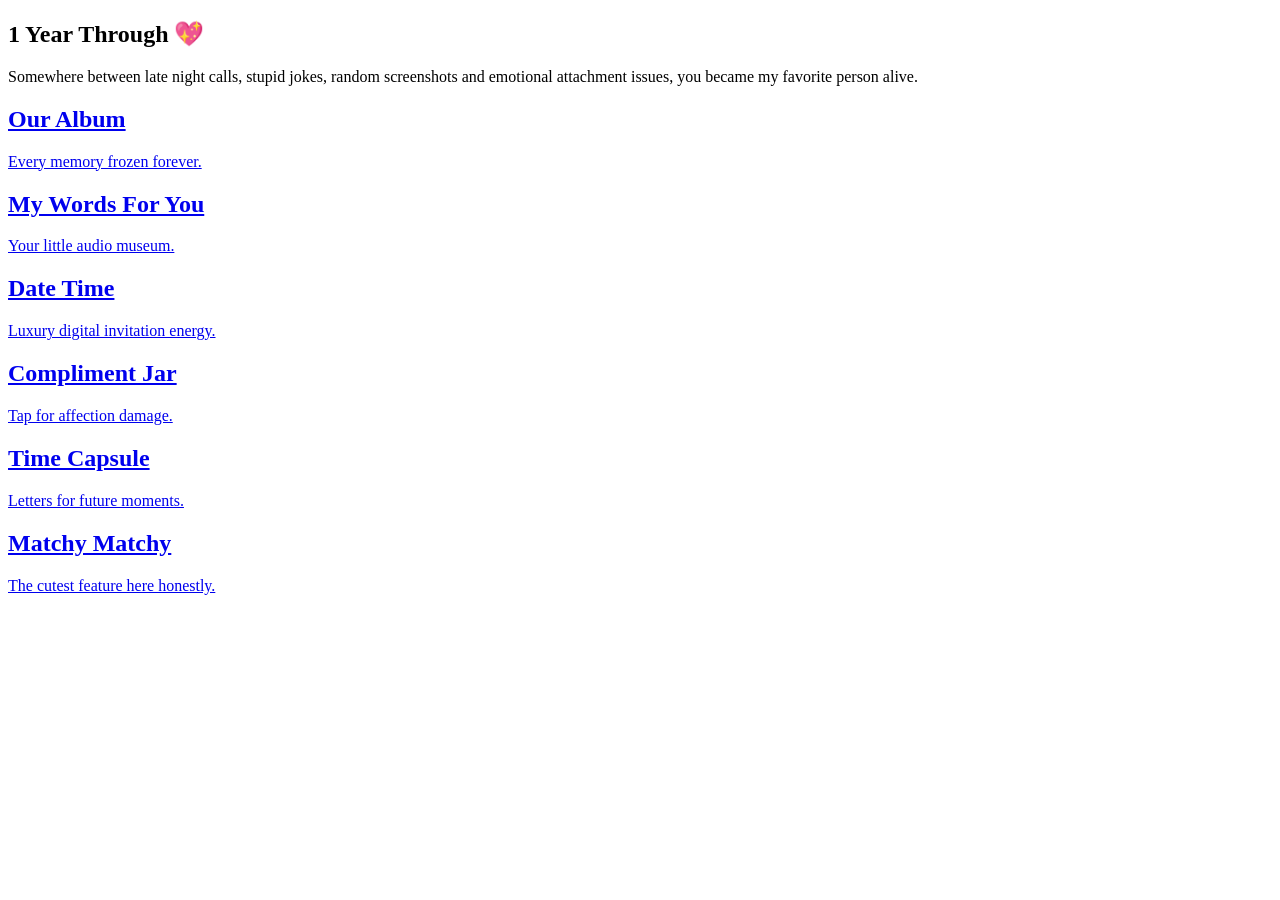
==== index.html @ 49abfc03 "Create index.html" ====
<!DOCTYPE html>
<section class="hero">
  <h1>1 Year Through 💖</h1>

  <p>
    Somewhere between late night calls, stupid jokes,
    random screenshots and emotional attachment issues,
    you became my favorite person alive.
  </p>
</section>

<section class="dashboard-grid">

  <a href="album.html" class="card">
    <div>
      <h2>Our Album</h2>
      <p>Every memory frozen forever.</p>
    </div>
  </a>

  <a href="words.html" class="card">
    <div>
      <h2>My Words For You</h2>
      <p>Your little audio museum.</p>
    </div>
  </a>

  <a href="datetime.html" class="card">
    <div>
      <h2>Date Time</h2>
      <p>Luxury digital invitation energy.</p>
    </div>
  </a>

  <a href="compliments.html" class="card">
    <div>
      <h2>Compliment Jar</h2>
      <p>Tap for affection damage.</p>
    </div>
  </a>

  <a href="letters.html" class="card">
    <div>
      <h2>Time Capsule</h2>
      <p>Letters for future moments.</p>
    </div>
  </a>

  <a href="photobooth.html" class="card">
    <div>
      <h2>Matchy Matchy</h2>
      <p>The cutest feature here honestly.</p>
    </div>
  </a>

</section>

<script src="assets/js/main.js"></script>
</body>
</html>
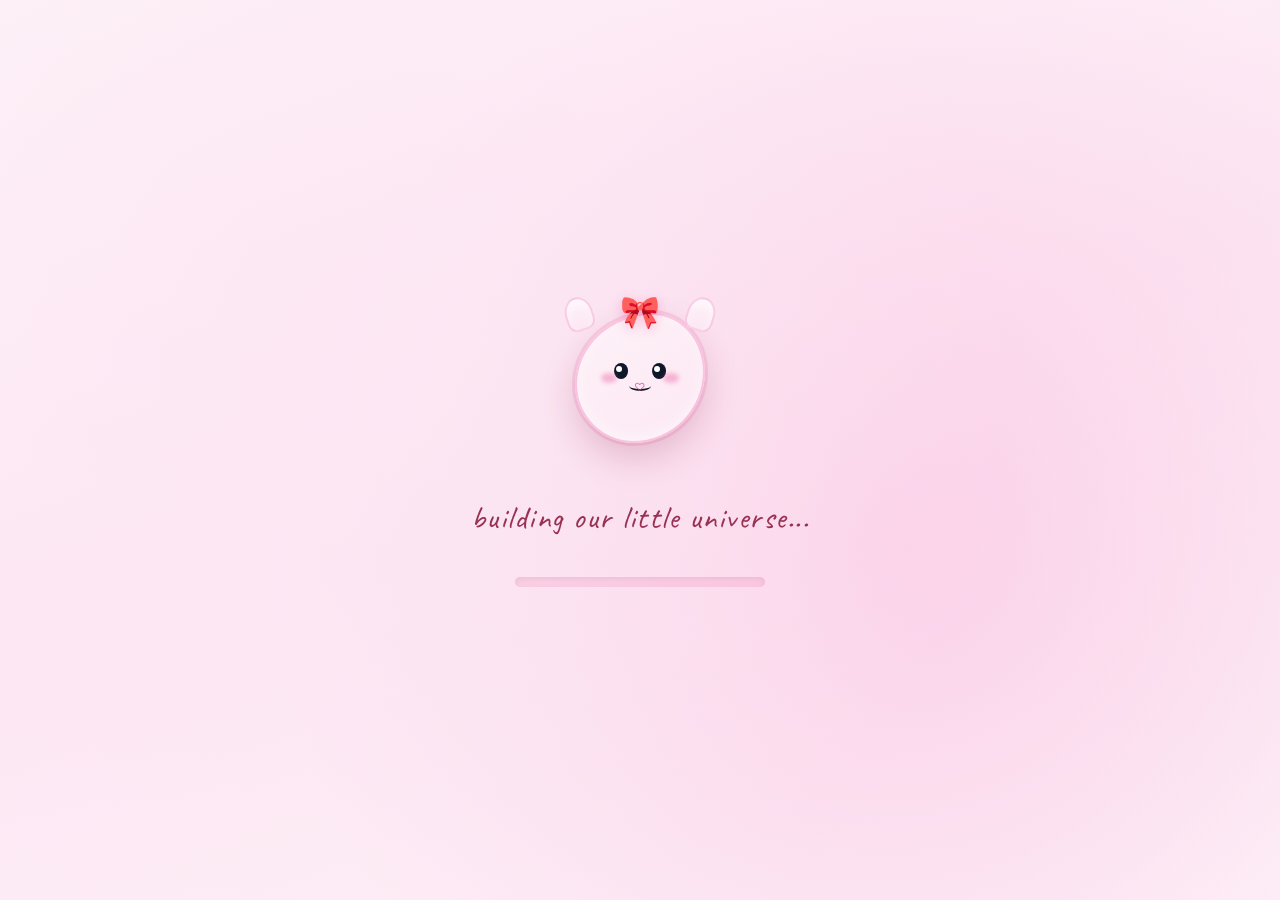
==== commit a90cd614: "Update index.html" ====
--- a/index.html
+++ b/index.html
@@ -1,60 +1,79 @@
 <!DOCTYPE html>
-<section class="hero">
-  <h1>1 Year Through 💖</h1>
+<html lang="en">
+<head>
+  <meta charset="UTF-8" />
+  <meta name="viewport" content="width=device-width, initial-scale=1.0" />
+  <title>Our Universe</title>
 
-  <p>
-    Somewhere between late night calls, stupid jokes,
-    random screenshots and emotional attachment issues,
-    you became my favorite person alive.
-  </p>
-</section>
+  <link rel="stylesheet" href="assets/css/style.css" />
+</head>
+<body>
 
-<section class="dashboard-grid">
+  <!-- Ambient Background -->
+  <div class="blur-orb orb-1"></div>
+  <div class="blur-orb orb-2"></div>
+  <div class="blur-orb orb-3"></div>
 
-  <a href="album.html" class="card">
-    <div>
-      <h2>Our Album</h2>
-      <p>Every memory frozen forever.</p>
+  <div class="bg-doodles">
+    <span class="doodle" style="top:10%;left:8%;">♡</span>
+    <span class="doodle" style="top:20%;right:12%;">✦</span>
+    <span class="doodle" style="bottom:15%;left:10%;">☁</span>
+    <span class="doodle" style="bottom:10%;right:15%;">☆</span>
+  </div>
+
+  <!-- Loading Screen -->
+  <div class="loading-screen" id="loadingScreen">
+    <div class="loading-content">
+      <div class="loading-mascot">
+        <div class="mascot-body">
+          <div class="mascot-ear left"></div>
+          <div class="mascot-ear right"></div>
+
+          <div class="mascot-face">
+            <div class="mascot-eye left"></div>
+            <div class="mascot-eye right"></div>
+            <div class="mascot-mouth"></div>
+            <div class="mascot-blush left"></div>
+            <div class="mascot-blush right"></div>
+          </div>
+        </div>
+
+        <div class="mascot-bow">🎀</div>
+      </div>
+
+      <p class="loading-text">building our little universe...</p>
+
+      <div class="loading-bar-container">
+        <div class="loading-bar-track">
+          <div class="loading-bar-fill" id="loadingFill"></div>
+        </div>
+      </div>
     </div>
-  </a>
+  </div>
 
-  <a href="words.html" class="card">
-    <div>
-      <h2>My Words For You</h2>
-      <p>Your little audio museum.</p>
-    </div>
-  </a>
+  <!-- Main Dashboard -->
+  <main class="dashboard-main">
 
-  <a href="datetime.html" class="card">
-    <div>
-      <h2>Date Time</h2>
-      <p>Luxury digital invitation energy.</p>
-    </div>
-  </a>
+    <section class="hero-section">
+      <div class="hero-badge">
+        <span class="badge-star">✦</span>
+        1 YEAR THROUGH
+        <span class="badge-star">✦</span>
+      </div>
 
-  <a href="compliments.html" class="card">
-    <div>
-      <h2>Compliment Jar</h2>
-      <p>Tap for affection damage.</p>
-    </div>
-  </a>
+      <h1 class="hero-title">
+        <span class="title-line line-1">our little</span>
+        <span class="title-line line-2">love diary</span>
+        <span class="title-doodle">♡</span>
+      </h1>
 
-  <a href="letters.html" class="card">
-    <div>
-      <h2>Time Capsule</h2>
-      <p>Letters for future moments.</p>
-    </div>
-  </a>
+      <p class="hero-subtitle">
+        somewhere between late night calls and stupid jokes,
+        you became my favorite person alive.
+      </p>
 
-  <a href="photobooth.html" class="card">
-    <div>
-      <h2>Matchy Matchy</h2>
-      <p>The cutest feature here honestly.</p>
-    </div>
-  </a>
-
-</section>
-
-<script src="assets/js/main.js"></script>
-</body>
+      <div class="hero-ribbon">
+        made with too much love
+      </div>
+    </section>
 </html>
--- a/assets/css/style.css
+++ b/assets/css/style.css
@@ -0,0 +1,1499 @@
+/* ============================================
+   ♡ STYLE.CSS — dreamy japanese doodle aesthetic
+   soft anime scrapbook · late-night discord energy
+   handcrafted masterpiece for one special person ♡
+   ============================================ */
+
+/* ---------- FONTS ---------- */
+@import url('https://fonts.googleapis.com/css2?family=Caveat:wght@400;500;600;700&family=Inter:wght@300;400;500;600;700&family=Playfair+Display:ital,wght@0,400;0,500;0,600;0,700;0,800;1,400;1,500;1,600&display=swap');
+
+/* ---------- CSS VARIABLES ---------- */
+:root {
+  --rose: #881337;
+  --rose-light: #a8455a;
+  --blush: #fce7f3;
+  --blush-deep: #fbcfe8;
+  --hotpink: #ec4899;
+  --hotpink-glow: #f472b6;
+  --midnight: #0f172a;
+  --midnight-soft: #1e293b;
+  --softwhite: #fff5f9;
+  --cream: #fef9f4;
+  
+  --glass-bg: rgba(255, 245, 250, 0.3);
+  --glass-bg-strong: rgba(255, 240, 245, 0.5);
+  --glass-border: rgba(255, 220, 235, 0.6);
+  --glass-border-strong: rgba(236, 72, 153, 0.3);
+  
+  --shadow-soft: 0 8px 32px rgba(136, 19, 55, 0.08);
+  --shadow-medium: 0 12px 40px rgba(136, 19, 55, 0.12);
+  --shadow-lift: 0 20px 50px rgba(136, 19, 55, 0.18);
+  --glow-pink: 0 0 30px rgba(236, 72, 153, 0.25);
+  --glow-pink-strong: 0 0 50px rgba(236, 72, 153, 0.4);
+  --glow-rose: 0 0 35px rgba(136, 19, 55, 0.2);
+  --glow-white: 0 0 40px rgba(255, 245, 250, 0.6);
+  
+  --radius-sm: 1rem;
+  --radius-md: 1.8rem;
+  --radius-lg: 2.5rem;
+  --radius-xl: 3.5rem;
+  --radius-squish: 3rem 1.8rem 3rem 1.8rem;
+  --radius-bubble: 60% 40% 55% 45% / 55% 45% 55% 45%;
+  
+  --ease-dreamy: cubic-bezier(0.22, 1, 0.36, 1);
+  --ease-bounce: cubic-bezier(0.34, 1.56, 0.64, 1);
+  --ease-float: cubic-bezier(0.45, 0, 0.55, 1);
+  
+  --font-heading: 'Playfair Display', Georgia, serif;
+  --font-body: 'Inter', -apple-system, sans-serif;
+  --font-hand: 'Caveat', 'Comic Sans MS', cursive;
+}
+
+/* ---------- GLOBAL RESET & BASE ---------- */
+*, *::before, *::after {
+  margin: 0;
+  padding: 0;
+  box-sizing: border-box;
+}
+
+html {
+  scroll-behavior: smooth;
+  font-size: 16px;
+}
+
+body {
+  font-family: var(--font-body);
+  background: 
+    radial-gradient(ellipse at 20% 20%, rgba(252, 231, 243, 0.8) 0%, transparent 50%),
+    radial-gradient(ellipse at 80% 80%, rgba(251, 207, 232, 0.6) 0%, transparent 50%),
+    radial-gradient(ellipse at 50% 50%, rgba(255, 245, 250, 0.9) 0%, transparent 70%),
+    linear-gradient(165deg, #fef2f8 0%, #fce7f3 25%, #fdf2f8 50%, #fef9f4 75%, #fce7f3 100%);
+  background-attachment: fixed;
+  color: var(--midnight);
+  min-height: 100vh;
+  position: relative;
+  overflow-x: hidden;
+  line-height: 1.7;
+  -webkit-font-smoothing: antialiased;
+  -moz-osx-font-smoothing: grayscale;
+}
+
+/* Subtle dot grid overlay */
+body::before {
+  content: '';
+  position: fixed;
+  inset: 0;
+  background-image: 
+    radial-gradient(circle, rgba(236, 72, 153, 0.06) 1px, transparent 1px);
+  background-size: 32px 32px;
+  pointer-events: none;
+  z-index: 0;
+  animation: gridShift 20s linear infinite;
+}
+
+@keyframes gridShift {
+  0%, 100% { opacity: 0.7; }
+  50% { opacity: 0.4; }
+}
+
+/* ---------- SCROLLBAR STYLING ---------- */
+::-webkit-scrollbar {
+  width: 8px;
+}
+
+::-webkit-scrollbar-track {
+  background: var(--blush);
+  border-radius: 10px;
+}
+
+::-webkit-scrollbar-thumb {
+  background: linear-gradient(180deg, var(--hotpink), var(--rose));
+  border-radius: 10px;
+}
+
+::-webkit-scrollbar-thumb:hover {
+  background: linear-gradient(180deg, var(--hotpink-glow), var(--rose-light));
+}
+
+/* ---------- BLUR ORBS (dreamy ambient lighting) ---------- */
+.blur-orb {
+  position: fixed;
+  border-radius: 50%;
+  filter: blur(90px);
+  pointer-events: none;
+  z-index: 0;
+  animation-timing-function: var(--ease-float);
+  animation-iteration-count: infinite;
+}
+
+.orb-1 {
+  width: 45vmax;
+  height: 45vmax;
+  background: radial-gradient(circle, rgba(252, 231, 243, 0.5) 0%, transparent 70%);
+  top: -15%;
+  left: -10%;
+  animation: orbFloat1 18s ease-in-out infinite alternate;
+}
+
+.orb-2 {
+  width: 40vmax;
+  height: 40vmax;
+  background: radial-gradient(circle, rgba(251, 207, 232, 0.4) 0%, transparent 70%);
+  bottom: -12%;
+  right: -8%;
+  animation: orbFloat2 22s ease-in-out infinite alternate;
+}
+
+.orb-3 {
+  width: 35vmax;
+  height: 35vmax;
+  background: radial-gradient(circle, rgba(255, 200, 220, 0.35) 0%, transparent 70%);
+  top: 45%;
+  left: 55%;
+  transform: translate(-50%, -50%);
+  animation: orbPulse 10s ease-in-out infinite;
+}
+
+@keyframes orbFloat1 {
+  0% { transform: translate(0, 0) scale(1); }
+  100% { transform: translate(60px, 80px) scale(1.08); }
+}
+
+@keyframes orbFloat2 {
+  0% { transform: translate(0, 0) scale(1); }
+  100% { transform: translate(-50px, -60px) scale(1.1); }
+}
+
+@keyframes orbPulse {
+  0%, 100% { transform: translate(-50%, -50%) scale(1); opacity: 0.5; }
+  50% { transform: translate(-50%, -50%) scale(1.15); opacity: 0.7; }
+}
+
+/* ---------- FLOATING BACKGROUND DOODLES ---------- */
+.bg-doodles {
+  position: fixed;
+  inset: 0;
+  pointer-events: none;
+  z-index: 1;
+}
+
+.doodle {
+  position: absolute;
+  font-size: 2.2rem;
+  opacity: 0.3;
+  color: var(--rose);
+  animation: floatDoodle var(--duration, 14s) var(--ease-float) infinite;
+  animation-delay: var(--delay, 0s);
+  user-select: none;
+  filter: blur(0.5px);
+  transition: opacity 0.8s;
+}
+
+.doodle:nth-child(odd) { color: var(--hotpink); }
+.doodle:nth-child(3n) { font-size: 1.8rem; opacity: 0.25; }
+.doodle:nth-child(5n+1) { color: var(--rose-light); font-size: 2.5rem; }
+.doodle:nth-child(7n+2) { opacity: 0.35; animation-duration: 18s; }
+
+@keyframes floatDoodle {
+  0% {
+    transform: translateY(0px) translateX(0px) rotate(0deg) scale(1);
+  }
+  25% {
+    transform: translateY(-20px) translateX(8px) rotate(3deg) scale(1.05);
+  }
+  50% {
+    transform: translateY(-5px) translateX(-5px) rotate(-2deg) scale(0.95);
+  }
+  75% {
+    transform: translateY(-25px) translateX(12px) rotate(5deg) scale(1.03);
+  }
+  100% {
+    transform: translateY(0px) translateX(0px) rotate(0deg) scale(1);
+  }
+}
+
+/* ---------- LOADING SCREEN ---------- */
+.loading-screen {
+  position: fixed;
+  inset: 0;
+  background: 
+    radial-gradient(circle at 30% 40%, rgba(252, 231, 243, 0.95) 0%, transparent 60%),
+    radial-gradient(circle at 70% 60%, rgba(251, 207, 232, 0.9) 0%, transparent 60%),
+    linear-gradient(160deg, #fef2f8, #fce7f3, #fdf2f8);
+  z-index: 99999;
+  display: flex;
+  align-items: center;
+  justify-content: center;
+  transition: opacity 0.8s var(--ease-dreamy), visibility 0.8s;
+  backdrop-filter: blur(20px);
+}
+
+.loading-screen.hidden {
+  opacity: 0;
+  visibility: hidden;
+  pointer-events: none;
+}
+
+.loading-content {
+  text-align: center;
+  position: relative;
+  z-index: 2;
+}
+
+/* Mascot character */
+.loading-mascot {
+  position: relative;
+  margin-bottom: 2.5rem;
+  display: inline-block;
+  animation: mascotFloat 3s var(--ease-float) infinite;
+}
+
+.mascot-body {
+  width: 130px;
+  height: 130px;
+  background: linear-gradient(145deg, #fef2f8, #fce7f3);
+  border-radius: var(--radius-bubble);
+  position: relative;
+  box-shadow: 
+    0 15px 35px rgba(136, 19, 55, 0.2),
+    inset 0 -5px 15px rgba(255, 255, 255, 0.5),
+    0 0 0 3px rgba(236, 72, 153, 0.15);
+  border: 2.5px solid rgba(236, 72, 153, 0.25);
+}
+
+.mascot-face {
+  position: absolute;
+  top: 38%;
+  left: 50%;
+  transform: translateX(-50%);
+  width: 65%;
+}
+
+.mascot-eye {
+  width: 14px;
+  height: 16px;
+  background: var(--midnight);
+  border-radius: 50%;
+  position: absolute;
+  top: 0;
+  animation: mascotBlink 3.5s ease-in-out infinite;
+}
+
+.mascot-eye::after {
+  content: '';
+  position: absolute;
+  width: 6px;
+  height: 6px;
+  background: white;
+  border-radius: 50%;
+  top: 3px;
+  left: 2px;
+}
+
+.mascot-eye.left { left: 18%; }
+.mascot-eye.right { right: 18%; }
+
+.mascot-mouth {
+  width: 22px;
+  height: 10px;
+  border-bottom: 2.5px solid var(--midnight);
+  border-radius: 0 0 50% 50%;
+  margin: 18px auto 0;
+  position: relative;
+}
+
+.mascot-mouth::after {
+  content: '♡';
+  position: absolute;
+  font-size: 0.7rem;
+  color: var(--hotpink);
+  bottom: -8px;
+  left: 50%;
+  transform: translateX(-50%);
+  opacity: 0.8;
+}
+
+.mascot-blush {
+  width: 16px;
+  height: 10px;
+  background: rgba(236, 72, 153, 0.35);
+  border-radius: 50%;
+  position: absolute;
+  top: 10px;
+  filter: blur(2px);
+}
+
+.mascot-blush.left { left: 2%; }
+.mascot-blush.right { right: 2%; }
+
+.mascot-ear {
+  width: 28px;
+  height: 34px;
+  background: linear-gradient(180deg, #fef2f8, #fce7f3);
+  border-radius: 50% 50% 30% 30%;
+  position: absolute;
+  top: -18px;
+  border: 2.5px solid rgba(236, 72, 153, 0.2);
+  box-shadow: inset 0 5px 10px rgba(255, 255, 255, 0.5);
+}
+
+.mascot-ear.left { left: -12px; transform: rotate(-18deg); }
+.mascot-ear.right { right: -12px; transform: rotate(18deg); }
+
+.mascot-bow {
+  position: absolute;
+  top: -28px;
+  left: 50%;
+  transform: translateX(-50%);
+  font-size: 2rem;
+  filter: drop-shadow(0 3px 6px rgba(236, 72, 153, 0.3));
+  animation: bowBounce 2s ease-in-out infinite;
+}
+
+.mascot-sparkle {
+  position: absolute;
+  font-size: 1.6rem;
+  color: var(--hotpink);
+  opacity: 0;
+  animation: sparklePop 2.8s ease-in-out infinite;
+  filter: drop-shadow(0 0 4px rgba(236, 72, 153, 0.5));
+}
+
+.mascot-sparkle.s1 { top: -35px; left: -25px; animation-delay: 0s; }
+.mascot-sparkle.s2 { top: -22px; right: -28px; animation-delay: 0.6s; }
+.mascot-sparkle.s3 { bottom: -18px; left: -18px; animation-delay: 1.2s; }
+.mascot-sparkle.s4 { bottom: -12px; right: -22px; animation-delay: 1.8s; }
+
+.loading-text {
+  font-family: var(--font-hand);
+  font-size: 2rem;
+  color: var(--rose);
+  margin-bottom: 2rem;
+  opacity: 0.85;
+  letter-spacing: 1.5px;
+  animation: textShimmer 3s ease-in-out infinite;
+}
+
+.loading-bar-container {
+  width: 250px;
+  margin: 0 auto;
+  position: relative;
+}
+
+.loading-bar-track {
+  height: 10px;
+  background: rgba(236, 72, 153, 0.12);
+  border-radius: 20px;
+  overflow: hidden;
+  box-shadow: inset 0 2px 6px rgba(136, 19, 55, 0.1);
+  position: relative;
+}
+
+.loading-bar-fill {
+  height: 100%;
+  width: 0%;
+  background: linear-gradient(90deg, #f9a8d4, #ec4899, #db2777, #be185d);
+  background-size: 200% 100%;
+  border-radius: 20px;
+  transition: width 0.25s ease-out;
+  box-shadow: var(--glow-pink-strong);
+  animation: barShine 2s linear infinite;
+}
+
+.loading-bar-doodles {
+  display: flex;
+  justify-content: space-between;
+  margin-top: 8px;
+  padding: 0 10px;
+  font-size: 1rem;
+  color: var(--hotpink);
+  opacity: 0.7;
+  animation: doodleHop 1.5s ease-in-out infinite;
+}
+
+.bar-doodle:nth-child(2) { animation-delay: 0.2s; }
+.bar-doodle:nth-child(3) { animation-delay: 0.4s; }
+.bar-doodle:nth-child(4) { animation-delay: 0.6s; }
+.bar-doodle:nth-child(5) { animation-delay: 0.8s; }
+
+.loading-floating-hearts {
+  position: absolute;
+  inset: 0;
+  pointer-events: none;
+}
+
+.float-heart {
+  position: absolute;
+  font-size: 1.5rem;
+  opacity: 0;
+  animation: loadingHeartRise 4.5s ease-in infinite;
+}
+
+.float-heart.h1 { bottom: -30px; left: 8%; animation-delay: 0s; color: var(--rose); }
+.float-heart.h2 { bottom: -40px; left: 25%; animation-delay: 0.7s; font-size: 1.2rem; }
+.float-heart.h3 { bottom: -25px; right: 12%; animation-delay: 1.4s; color: var(--hotpink); }
+.float-heart.h4 { top: -50px; right: 18%; animation-delay: 2.1s; font-size: 1.1rem; }
+.float-heart.h5 { top: -35px; left: 20%; animation-delay: 2.8s; color: var(--rose-light); }
+.float-heart.h6 { bottom: -20px; left: 48%; animation-delay: 3.5s; font-size: 1.3rem; }
+
+@keyframes mascotFloat {
+  0%, 100% { transform: translateY(0); }
+  50% { transform: translateY(-12px); }
+}
+
+@keyframes mascotBlink {
+  0%, 92%, 100% { transform: scaleY(1); }
+  96% { transform: scaleY(0.08); }
+}
+
+@keyframes bowBounce {
+  0%, 100% { transform: translateX(-50%) rotate(0deg); }
+  50% { transform: translateX(-50%) rotate(8deg); }
+}
+
+@keyframes sparklePop {
+  0%, 100% { opacity: 0; transform: translateY(0) scale(0.4); }
+  40% { opacity: 0.9; transform: translateY(-14px) scale(1.1); }
+  70% { opacity: 0.3; transform: translateY(-20px) scale(0.8); }
+}
+
+@keyframes textShimmer {
+  0%, 100% { opacity: 0.85; }
+  50% { opacity: 0.6; }
+}
+
+@keyframes barShine {
+  0% { background-position: 0% 50%; }
+  100% { background-position: 200% 50%; }
+}
+
+@keyframes doodleHop {
+  0%, 100% { transform: translateY(0); }
+  50% { transform: translateY(-4px); }
+}
+
+@keyframes loadingHeartRise {
+  0% {
+    opacity: 0;
+    transform: translateY(0) scale(0.4) rotate(0deg);
+  }
+  15% {
+    opacity: 0.8;
+  }
+  100% {
+    opacity: 0;
+    transform: translateY(-120px) scale(1.3) rotate(25deg);
+  }
+}
+
+/* ==========================================
+   MAIN DASHBOARD LAYOUT
+   ========================================== */
+.dashboard-main {
+  position: relative;
+  z-index: 2;
+  padding: 2rem;
+  max-width: 1300px;
+  margin: 0 auto;
+  animation: fadeSlideUp 0.9s var(--ease-dreamy);
+}
+
+@keyframes fadeSlideUp {
+  from {
+    opacity: 0;
+    transform: translateY(30px);
+  }
+  to {
+    opacity: 1;
+    transform: translateY(0);
+  }
+}
+
+/* Hero Section */
+.hero-section {
+  text-align: center;
+  padding: 4rem 1.5rem 3rem;
+  position: relative;
+}
+
+.hero-badge {
+  display: inline-flex;
+  align-items: center;
+  gap: 0.5rem;
+  background: var(--glass-bg-strong);
+  backdrop-filter: blur(20px);
+  border-radius: 50px;
+  padding: 0.6rem 2rem;
+  font-size: 0.95rem;
+  font-weight: 500;
+  color: var(--rose);
+  margin-bottom: 2rem;
+  border: 1.5px solid var(--glass-border-strong);
+  box-shadow: var(--shadow-soft), var(--glow-pink);
+  letter-spacing: 0.5px;
+  animation: badgeFloat 4s var(--ease-float) infinite;
+}
+
+.badge-star {
+  color: var(--hotpink);
+  animation: starTwinkle 2s ease-in-out infinite;
+}
+
+.hero-title {
+  font-family: var(--font-heading);
+  font-size: clamp(3rem, 8vw, 5.5rem);
+  font-weight: 600;
+  color: var(--midnight);
+  line-height: 1.15;
+  margin-bottom: 1rem;
+  position: relative;
+}
+
+.title-line {
+  display: block;
+}
+
+.title-line.line-1 {
+  font-weight: 500;
+  letter-spacing: -0.5px;
+}
+
+.title-line.line-2 {
+  font-style: italic;
+  color: var(--rose);
+  font-weight: 600;
+  background: linear-gradient(135deg, var(--rose), var(--hotpink));
+  -webkit-background-clip: text;
+  -webkit-text-fill-color: transparent;
+  background-clip: text;
+}
+
+.title-doodle {
+  display: inline-block;
+  font-size: 3rem;
+  color: var(--hotpink);
+  animation: titleHeart 2.5s var(--ease-float) infinite;
+  margin-left: 0.5rem;
+  filter: drop-shadow(0 0 10px rgba(236, 72, 153, 0.4));
+}
+
+.hero-subtitle {
+  font-family: var(--font-hand);
+  font-size: 1.9rem;
+  color: var(--rose);
+  opacity: 0.8;
+  margin-bottom: 2rem;
+  letter-spacing: 0.5px;
+}
+
+.hero-ribbon {
+  display: inline-flex;
+  align-items: center;
+  gap: 0.8rem;
+  background: rgba(255, 245, 250, 0.5);
+  backdrop-filter: blur(12px);
+  padding: 0.5rem 2.2rem;
+  border-radius: 40px;
+  font-size: 0.95rem;
+  font-weight: 500;
+  letter-spacing: 1.5px;
+  color: var(--rose);
+  border: 1.5px dashed var(--hotpink);
+  box-shadow: var(--shadow-soft);
+}
+
+@keyframes badgeFloat {
+  0%, 100% { transform: translateY(0); }
+  50% { transform: translateY(-6px); }
+}
+
+@keyframes starTwinkle {
+  0%, 100% { opacity: 1; transform: scale(1); }
+  50% { opacity: 0.5; transform: scale(1.3); }
+}
+
+@keyframes titleHeart {
+  0%, 100% { transform: scale(1) rotate(0deg); }
+  30% { transform: scale(1.2) rotate(5deg); }
+  60% { transform: scale(0.95) rotate(-3deg); }
+}
+
+/* Dashboard Cards Grid */
+.dashboard-grid {
+  display: grid;
+  grid-template-columns: repeat(auto-fit, minmax(280px, 1fr));
+  gap: 2.2rem;
+  padding: 2rem 0 4rem;
+}
+
+.dash-card {
+  position: relative;
+  border-radius: var(--radius-squish);
+  background: var(--glass-bg);
+  backdrop-filter: blur(20px);
+  -webkit-backdrop-filter: blur(20px);
+  border: 1.5px solid var(--glass-border);
+  box-shadow: var(--shadow-soft);
+  transition: all 0.5s var(--ease-dreamy);
+  display: block;
+  overflow: hidden;
+  cursor: pointer;
+  text-decoration: none;
+  color: inherit;
+}
+
+.dash-card::before {
+  content: '';
+  position: absolute;
+  inset: -2px;
+  border-radius: inherit;
+  background: linear-gradient(135deg, rgba(236,72,153,0.2), transparent 40%, transparent 60%, rgba(236,72,153,0.15));
+  z-index: -1;
+  opacity: 0;
+  transition: opacity 0.5s var(--ease-dreamy);
+}
+
+.dash-card:hover {
+  transform: translateY(-10px) rotate(0.8deg);
+  box-shadow: var(--shadow-lift), var(--glow-pink);
+  border-color: var(--glass-border-strong);
+}
+
+.dash-card:hover::before {
+  opacity: 1;
+}
+
+.dash-card:active {
+  transform: translateY(-4px) rotate(0.3deg);
+}
+
+.card-inner {
+  padding: 2.5rem 2rem;
+  text-align: center;
+  position: relative;
+  z-index: 2;
+}
+
+.card-icon-wrap {
+  position: relative;
+  display: inline-block;
+  margin-bottom: 1.5rem;
+}
+
+.card-icon {
+  font-size: 3.5rem;
+  filter: drop-shadow(0 8px 15px rgba(236, 72, 153, 0.25));
+  transition: transform 0.5s var(--ease-bounce);
+}
+
+.dash-card:hover .card-icon {
+  transform: scale(1.15) rotate(-5deg);
+}
+
+.card-icon-glow {
+  position: absolute;
+  inset: -15px;
+  background: radial-gradient(circle, rgba(236, 72, 153, 0.25) 0%, transparent 70%);
+  border-radius: 50%;
+  z-index: -1;
+  animation: orbPulse 3.5s ease-in-out infinite;
+}
+
+.card-title {
+  font-family: var(--font-heading);
+  font-weight: 600;
+  font-size: 1.7rem;
+  color: var(--midnight);
+  margin-bottom: 0.5rem;
+  letter-spacing: -0.3px;
+}
+
+.card-desc {
+  font-family: var(--font-hand);
+  font-size: 1.4rem;
+  color: var(--rose);
+  opacity: 0.8;
+  line-height: 1.3;
+}
+
+.card-sticker {
+  position: absolute;
+  font-size: 1.8rem;
+  color: var(--hotpink);
+  opacity: 0.65;
+  animation: stickerFloat 5s var(--ease-float) infinite;
+  filter: drop-shadow(0 2px 4px rgba(236, 72, 153, 0.3));
+  transition: opacity 0.4s;
+}
+
+.dash-card:hover .card-sticker {
+  opacity: 0.9;
+}
+
+.card-sticker.sticker-1 { top: 15px; left: 18px; animation-delay: 0s; }
+.card-sticker.sticker-2 { bottom: 15px; right: 18px; animation-delay: 2s; font-size: 1.5rem; }
+
+.card-tape {
+  position: absolute;
+  top: -12px;
+  left: 50%;
+  width: 60px;
+  height: 22px;
+  background: rgba(255, 240, 245, 0.75);
+  backdrop-filter: blur(5px);
+  border-radius: 3px;
+  box-shadow: 0 2px 6px rgba(0, 0, 0, 0.05);
+  z-index: 3;
+}
+
+.card-tape {
+  transform: translateX(-50%) rotate(-3deg);
+}
+
+.card-tape.tape-2 {
+  transform: translateX(-50%) rotate(4deg);
+  width: 50px;
+}
+
+.card-tape.tape-3 {
+  transform: translateX(-50%) rotate(-5deg);
+  width: 65px;
+}
+
+.card-shine {
+  position: absolute;
+  top: -50%;
+  left: -50%;
+  width: 200%;
+  height: 200%;
+  background: radial-gradient(circle at 30% 30%, rgba(255, 255, 255, 0.5) 0%, transparent 50%);
+  opacity: 0;
+  transition: opacity 0.6s;
+  pointer-events: none;
+  z-index: 1;
+}
+
+.dash-card:hover .card-shine {
+  opacity: 0.6;
+}
+
+@keyframes stickerFloat {
+  0%, 100% { transform: translateY(0) rotate(0deg); }
+  30% { transform: translateY(-8px) rotate(4deg); }
+  60% { transform: translateY(-3px) rotate(-2deg); }
+}
+
+/* ==========================================
+   ALBUM PAGE - SCRAPBOOK GALLERY
+   ========================================== */
+.album-gallery {
+  display: grid;
+  grid-template-columns: repeat(auto-fill, minmax(220px, 1fr));
+  gap: 2rem;
+  padding: 2.5rem;
+  position: relative;
+  z-index: 2;
+}
+
+.photo-item {
+  position: relative;
+  border-radius: var(--radius-md);
+  overflow: visible;
+  background: #fffefc;
+  box-shadow: 
+    0 12px 30px rgba(136, 19, 55, 0.1),
+    0 2px 6px rgba(0, 0, 0, 0.05);
+  transition: all 0.5s var(--ease-dreamy);
+  border: 2px solid #fbe4ed;
+  padding: 12px 12px 50px 12px;
+}
+
+.photo-item::after {
+  content: '';
+  position: absolute;
+  bottom: 15px;
+  left: 50%;
+  transform: translateX(-50%) rotate(1deg);
+  width: 70%;
+  height: 8px;
+  background: rgba(136, 19, 55, 0.06);
+  border-radius: 50%;
+  filter: blur(6px);
+  transition: all 0.5s var(--ease-dreamy);
+}
+
+.photo-item:hover {
+  transform: translateY(-8px) rotate(1.5deg) scale(1.03);
+  box-shadow: 
+    0 25px 50px rgba(136, 19, 55, 0.18),
+    0 5px 15px rgba(0, 0, 0, 0.08);
+  border-color: #f9c5d9;
+}
+
+.photo-item:hover::after {
+  transform: translateX(-50%) rotate(-1deg);
+  width: 80%;
+  opacity: 0.7;
+}
+
+.photo-img {
+  width: 100%;
+  display: block;
+  aspect-ratio: 4/5;
+  object-fit: cover;
+  border-radius: 0.8rem;
+  transition: transform 0.5s var(--ease-dreamy);
+}
+
+.photo-item:hover .photo-img {
+  transform: scale(1.02);
+}
+
+.photo-tape {
+  position: absolute;
+  top: -14px;
+  left: 50%;
+  transform: translateX(-50%) rotate(-3deg);
+  width: 70px;
+  height: 24px;
+  background: rgba(255, 245, 250, 0.8);
+  backdrop-filter: blur(4px);
+  border-radius: 3px;
+  z-index: 5;
+  box-shadow: 0 3px 8px rgba(0, 0, 0, 0.06);
+}
+
+.photo-caption {
+  font-family: var(--font-hand);
+  font-size: 1.5rem;
+  text-align: center;
+  padding: 0.8rem 0.3rem 0;
+  color: var(--rose);
+  background: transparent;
+  position: absolute;
+  bottom: 8px;
+  left: 0;
+  right: 0;
+}
+
+/* ==========================================
+   WORDS PAGE - AUDIO PLAYER
+   ========================================== */
+.words-player {
+  max-width: 550px;
+  margin: 3rem auto;
+  background: var(--glass-bg-strong);
+  backdrop-filter: blur(25px);
+  -webkit-backdrop-filter: blur(25px);
+  border-radius: var(--radius-xl);
+  padding: 3rem 2.5rem;
+  text-align: center;
+  border: 1.5px solid var(--glass-border);
+  box-shadow: var(--shadow-medium), var(--glow-pink);
+  position: relative;
+  z-index: 2;
+  overflow: hidden;
+}
+
+.words-player::before {
+  content: '';
+  position: absolute;
+  inset: 0;
+  background: radial-gradient(ellipse at top, rgba(255,240,245,0.5) 0%, transparent 60%);
+  pointer-events: none;
+}
+
+.waveform-visual {
+  display: flex;
+  align-items: flex-end;
+  justify-content: center;
+  gap: 6px;
+  height: 80px;
+  margin: 2rem 0;
+}
+
+.wave-bar {
+  width: 7px;
+  background: linear-gradient(180deg, var(--hotpink), var(--rose));
+  border-radius: 10px;
+  opacity: 0.75;
+  animation: waveVisual 1s var(--ease-float) infinite alternate;
+  box-shadow: 0 0 8px rgba(236, 72, 153, 0.3);
+}
+
+.wave-bar:nth-child(1) { height: 50%; animation-delay: 0s; }
+.wave-bar:nth-child(2) { height: 75%; animation-delay: 0.12s; }
+.wave-bar:nth-child(3) { height: 45%; animation-delay: 0.24s; }
+.wave-bar:nth-child(4) { height: 90%; animation-delay: 0.36s; }
+.wave-bar:nth-child(5) { height: 55%; animation-delay: 0.48s; }
+.wave-bar:nth-child(6) { height: 70%; animation-delay: 0.6s; }
+.wave-bar:nth-child(7) { height: 40%; animation-delay: 0.72s; }
+
+@keyframes waveVisual {
+  0% { height: 25%; }
+  100% { height: 85%; }
+}
+
+.vinyl-disc {
+  width: 140px;
+  height: 140px;
+  background: radial-gradient(circle at center, #2d1b2e 0%, #1a1020 30%, #0f172a 70%, #1e1025 100%);
+  border-radius: 50%;
+  margin: 1.5rem auto;
+  position: relative;
+  box-shadow: 
+    0 20px 40px rgba(0, 0, 0, 0.3),
+    0 0 0 4px rgba(255, 240, 245, 0.3);
+  animation: vinylSpin 6s linear infinite paused;
+  transition: all 0.5s var(--ease-dreamy);
+}
+
+.vinyl-disc:hover {
+  animation-play-state: running;
+  box-shadow: 
+    0 20px 40px rgba(0, 0, 0, 0.3),
+    0 0 0 4px rgba(236, 72, 153, 0.3),
+    0 0 30px rgba(236, 72, 153, 0.4);
+}
+
+.vinyl-disc::after {
+  content: '♡';
+  position: absolute;
+  top: 50%;
+  left: 50%;
+  transform: translate(-50%, -50%);
+  color: var(--hotpink);
+  font-size: 2.5rem;
+  filter: drop-shadow(0 0 8px rgba(236, 72, 153, 0.6));
+}
+
+@keyframes vinylSpin {
+  from { transform: rotate(0deg); }
+  to { transform: rotate(360deg); }
+}
+
+/* ==========================================
+   DATE PAGE - HOLOGRAPHIC TICKET
+   ========================================== */
+.date-invite {
+  max-width: 480px;
+  margin: 3rem auto;
+  background: var(--glass-bg-strong);
+  backdrop-filter: blur(20px);
+  -webkit-backdrop-filter: blur(20px);
+  border-radius: var(--radius-xl);
+  padding: 2.5rem;
+  text-align: center;
+  border: 2px dashed var(--hotpink);
+  box-shadow: var(--glow-pink-strong), var(--shadow-lift);
+  position: relative;
+  z-index: 2;
+  animation: ticketShimmer 4s ease-in-out infinite;
+}
+
+@keyframes ticketShimmer {
+  0%, 100% { border-color: rgba(236, 72, 153, 0.4); }
+  50% { border-color: rgba(236, 72, 153, 0.8); box-shadow: var(--glow-pink-strong), 0 0 60px rgba(236, 72, 153, 0.2); }
+}
+
+.holo-ticket {
+  background: linear-gradient(135deg, rgba(255,255,255,0.4) 0%, rgba(252,231,243,0.6) 50%, rgba(255,255,255,0.3) 100%);
+  backdrop-filter: blur(10px);
+  border-radius: var(--radius-lg);
+  padding: 2rem;
+  border: 1.5px solid rgba(236, 72, 153, 0.25);
+  position: relative;
+  overflow: hidden;
+}
+
+.holo-ticket::before {
+  content: '';
+  position: absolute;
+  inset: -50%;
+  background: linear-gradient(45deg, transparent 40%, rgba(255,255,255,0.4) 50%, transparent 60%);
+  animation: holoSweep 6s linear infinite;
+}
+
+@keyframes holoSweep {
+  0% { transform: translateX(-100%) translateY(-100%) rotate(45deg); }
+  100% { transform: translateX(100%) translateY(100%) rotate(45deg); }
+}
+
+.countdown {
+  font-family: var(--font-heading);
+  font-size: 2.8rem;
+  color: var(--rose);
+  margin: 1.5rem 0;
+  text-shadow: 0 0 20px rgba(236, 72, 153, 0.3);
+  font-weight: 600;
+}
+
+.floating-stars {
+  position: absolute;
+  inset: 0;
+  pointer-events: none;
+  overflow: hidden;
+}
+
+.floating-stars span {
+  position: absolute;
+  color: var(--hotpink);
+  font-size: 1.2rem;
+  opacity: 0;
+  animation: dateStar 3s ease-in-out infinite;
+}
+
+@keyframes dateStar {
+  0% { opacity: 0; transform: translateY(0) scale(0.5); }
+  50% { opacity: 0.8; transform: translateY(-30px) scale(1); }
+  100% { opacity: 0; transform: translateY(-60px) scale(0.5); }
+}
+
+/* ==========================================
+   COMPLIMENT JAR PAGE
+   ========================================== */
+.jar-container {
+  position: relative;
+  width: 240px;
+  height: 320px;
+  margin: 3rem auto;
+  z-index: 2;
+  filter: drop-shadow(0 15px 35px rgba(136, 19, 55, 0.2));
+}
+
+.jar-body {
+  width: 100%;
+  height: 100%;
+  background: rgba(255, 245, 250, 0.55);
+  backdrop-filter: blur(12px);
+  -webkit-backdrop-filter: blur(12px);
+  border-radius: 45% 45% 28% 28% / 38% 38% 28% 28%;
+  border: 2.5px solid rgba(236, 72, 153, 0.35);
+  box-shadow: 
+    inset 0 0 50px rgba(255, 255, 255, 0.6),
+    0 0 40px rgba(236, 72, 153, 0.2);
+  position: relative;
+  overflow: hidden;
+  animation: jarBounce 3.5s var(--ease-bounce) infinite;
+}
+
+.jar-body::before {
+  content: '';
+  position: absolute;
+  inset: 15px;
+  border-radius: inherit;
+  background: linear-gradient(180deg, rgba(255,255,255,0.4) 0%, transparent 50%);
+  pointer-events: none;
+}
+
+.jar-lid {
+  width: 85%;
+  height: 30px;
+  background: linear-gradient(180deg, rgba(255, 220, 230, 0.8), rgba(255, 200, 215, 0.9));
+  border-radius: 25px 25px 0 0;
+  margin: 0 auto;
+  position: relative;
+  top: -6px;
+  border: 2px solid rgba(236, 72, 153, 0.25);
+  box-shadow: 0 -5px 15px rgba(136, 19, 55, 0.08);
+}
+
+.jar-sparkles {
+  position: absolute;
+  inset: 0;
+  pointer-events: none;
+}
+
+@keyframes jarBounce {
+  0%, 100% { transform: translateY(0); }
+  25% { transform: translateY(-10px); }
+  50% { transform: translateY(-2px); }
+  75% { transform: translateY(-7px); }
+}
+
+/* ==========================================
+   LETTERS PAGE
+   ========================================== */
+.letter-envelope {
+  max-width: 520px;
+  margin: 3rem auto;
+  background: #fefafc;
+  border-radius: var(--radius-lg);
+  padding: 2rem;
+  box-shadow: 
+    0 15px 40px rgba(136, 19, 55, 0.12),
+    0 3px 10px rgba(0, 0, 0, 0.04);
+  position: relative;
+  z-index: 2;
+  transition: all 0.5s var(--ease-dreamy);
+  border: 1px solid #f9e2ec;
+}
+
+.letter-envelope:hover {
+  transform: translateY(-5px) rotate(0.5deg);
+  box-shadow: 
+    0 25px 55px rgba(136, 19, 55, 0.18),
+    0 5px 15px rgba(0, 0, 0, 0.06);
+}
+
+.envelope-flap {
+  width: 0;
+  height: 0;
+  border-left: 50px solid transparent;
+  border-right: 50px solid transparent;
+  border-bottom: 38px solid #fbe0ec;
+  margin: 0 auto 1.5rem;
+  transition: all 0.4s var(--ease-dreamy);
+  filter: drop-shadow(0 3px 5px rgba(136, 19, 55, 0.1));
+}
+
+.letter-envelope:hover .envelope-flap {
+  border-bottom-color: #f9c5d9;
+  transform: rotate(-2deg);
+}
+
+.paper-texture {
+  background: 
+    repeating-linear-gradient(0deg, transparent, transparent 28px, rgba(240, 196, 216, 0.15) 28px, rgba(240, 196, 216, 0.15) 29px),
+    #fffafc;
+  border-radius: 1rem;
+  padding: 1.8rem;
+  font-family: var(--font-hand);
+  font-size: 1.6rem;
+  color: var(--rose);
+  position: relative;
+  line-height: 2;
+  box-shadow: inset 0 0 20px rgba(255, 240, 245, 0.5);
+}
+
+.paper-texture::before {
+  content: '';
+  position: absolute;
+  left: 30px;
+  right: 30px;
+  top: 0;
+  height: 100%;
+  border-left: 1px solid rgba(236, 72, 153, 0.1);
+  pointer-events: none;
+}
+
+.tape-corner {
+  position: absolute;
+  width: 40px;
+  height: 40px;
+  background: rgba(255, 245, 250, 0.8);
+  backdrop-filter: blur(4px);
+  border-radius: 2px;
+  transform: rotate(28deg);
+  box-shadow: 0 3px 8px rgba(0, 0, 0, 0.05);
+  z-index: 3;
+}
+
+.tape-corner.tl { top: -14px; left: -10px; }
+.tape-corner.br { bottom: -14px; right: -10px; transform: rotate(-22deg); }
+
+/* ==========================================
+   PHOTOBOOTH PAGE
+   ========================================== */
+.photobooth-frame {
+  max-width: 560px;
+  margin: 3rem auto;
+  background: var(--glass-bg);
+  backdrop-filter: blur(25px);
+  -webkit-backdrop-filter: blur(25px);
+  border-radius: var(--radius-xl);
+  padding: 2rem;
+  border: 1.5px solid var(--glass-border);
+  box-shadow: var(--shadow-lift), var(--glow-pink);
+  position: relative;
+  z-index: 2;
+}
+
+.camera-glow {
+  position: relative;
+}
+
+.camera-glow::after {
+  content: '';
+  position: absolute;
+  inset: -10px;
+  border-radius: inherit;
+  background: transparent;
+  box-shadow: 
+    0 0 40px rgba(236, 72, 153, 0.3),
+    0 0 80px rgba(236, 72, 153, 0.15);
+  pointer-events: none;
+  z-index: -1;
+  animation: cameraGlowPulse 2.5s ease-in-out infinite;
+}
+
+@keyframes cameraGlowPulse {
+  0%, 100% { opacity: 0.5; }
+  50% { opacity: 1; }
+}
+
+.polaroid-style {
+  background: #fefefe;
+  padding: 18px 18px 65px 18px;
+  border-radius: 6px;
+  box-shadow: 
+    0 8px 25px rgba(0, 0, 0, 0.1),
+    0 2px 5px rgba(0, 0, 0, 0.05);
+  position: relative;
+  border: 1px solid #f0e0e8;
+}
+
+.flash-effect {
+  position: fixed;
+  inset: 0;
+  background: white;
+  opacity: 0;
+  pointer-events: none;
+  z-index: 9999;
+  transition: opacity 0.05s;
+}
+
+.flash-active {
+  opacity: 1;
+  transition: opacity 0s;
+}
+
+.sticker-overlay {
+  position: absolute;
+  font-size: 2.5rem;
+  filter: drop-shadow(0 3px 6px rgba(0, 0, 0, 0.12));
+  animation: stickerPop 0.5s var(--ease-bounce);
+  z-index: 5;
+}
+
+@keyframes stickerPop {
+  0% { transform: scale(0) rotate(-20deg); opacity: 0; }
+  60% { transform: scale(1.2) rotate(5deg); opacity: 1; }
+  100% { transform: scale(1) rotate(0deg); opacity: 1; }
+}
+
+/* ==========================================
+   BUTTON STYLES
+   ========================================== */
+button, 
+.btn,
+input[type="submit"] {
+  font-family: var(--font-body);
+  font-weight: 500;
+  background: linear-gradient(135deg, var(--blush-deep), var(--blush));
+  border: 2px solid var(--glass-border-strong);
+  border-radius: 50px;
+  padding: 0.8rem 2.2rem;
+  color: var(--rose);
+  cursor: pointer;
+  font-size: 1rem;
+  letter-spacing: 0.3px;
+  transition: all 0.45s var(--ease-dreamy);
+  box-shadow: var(--shadow-soft);
+  backdrop-filter: blur(10px);
+  -webkit-backdrop-filter: blur(10px);
+}
+
+button:hover,
+.btn:hover,
+input[type="submit"]:hover {
+  background: linear-gradient(135deg, #fbcfe8, #fce7f3);
+  transform: translateY(-3px);
+  box-shadow: var(--shadow-lift), var(--glow-pink);
+  border-color: var(--hotpink);
+}
+
+button:active,
+.btn:active,
+input[type="submit"]:active {
+  transform: translateY(-1px) scale(0.98);
+}
+
+/* ==========================================
+   INPUT STYLES
+   ========================================== */
+input[type="text"],
+input[type="email"],
+input[type="date"],
+textarea,
+select {
+  font-family: var(--font-body);
+  background: var(--glass-bg-strong);
+  backdrop-filter: blur(15px);
+  -webkit-backdrop-filter: blur(15px);
+  border: 1.5px solid var(--glass-border);
+  border-radius: var(--radius-md);
+  padding: 0.9rem 1.4rem;
+  font-size: 1rem;
+  color: var(--midnight);
+  outline: none;
+  transition: all 0.4s var(--ease-dreamy);
+  box-shadow: var(--shadow-soft);
+  width: 100%;
+}
+
+input:focus,
+textarea:focus,
+select:focus {
+  border-color: var(--hotpink);
+  box-shadow: var(--glow-pink), var(--shadow-soft);
+  background: rgba(255, 245, 250, 0.7);
+}
+
+/* ==========================================
+   NAVIGATION
+   ========================================== */
+nav,
+.nav-bar {
+  background: var(--glass-bg-strong);
+  backdrop-filter: blur(25px);
+  -webkit-backdrop-filter: blur(25px);
+  border-bottom: 1.5px solid var(--glass-border);
+  padding: 1rem 2rem;
+  position: sticky;
+  top: 0;
+  z-index: 100;
+  box-shadow: var(--shadow-soft);
+}
+
+nav a,
+.nav-link {
+  font-family: var(--font-body);
+  font-weight: 500;
+  color: var(--rose);
+  text-decoration: none;
+  padding: 0.5rem 1.2rem;
+  border-radius: 40px;
+  transition: all 0.4s var(--ease-dreamy);
+  position: relative;
+}
+
+nav a:hover,
+.nav-link:hover {
+  background: rgba(236, 72, 153, 0.1);
+  color: var(--hotpink);
+}
+
+nav a::after,
+.nav-link::after {
+  content: '♡';
+  position: absolute;
+  font-size: 0.5rem;
+  top: -2px;
+  right: 8px;
+  opacity: 0;
+  transition: all 0.4s var(--ease-dreamy);
+  color: var(--hotpink);
+}
+
+nav a:hover::after,
+.nav-link:hover::after {
+  opacity: 1;
+  top: -8px;
+}
+
+/* ==========================================
+   RESPONSIVE DESIGN
+   ========================================== */
+@media (max-width: 768px) {
+  .dashboard-grid {
+    grid-template-columns: 1fr;
+    gap: 1.5rem;
+  }
+  
+  .hero-title {
+    font-size: 2.5rem;
+  }
+  
+  .hero-subtitle {
+    font-size: 1.4rem;
+  }
+  
+  .album-gallery {
+    grid-template-columns: repeat(auto-fill, minmax(160px, 1fr));
+    gap: 1.2rem;
+    padding: 1.5rem;
+  }
+  
+  .words-player {
+    margin: 2rem 1rem;
+    padding: 2rem 1.5rem;
+  }
+  
+  .date-invite {
+    margin: 2rem 1rem;
+    padding: 1.5rem;
+  }
+  
+  .letter-envelope {
+    margin: 2rem 1rem;
+    padding: 1.5rem;
+  }
+  
+  .photobooth-frame {
+    margin: 2rem 1rem;
+    padding: 1.5rem;
+  }
+  
+  .loading-mascot .mascot-body {
+    width: 100px;
+    height: 100px;
+  }
+  
+  .loading-text {
+    font-size: 1.5rem;
+  }
+}
+
+@media (max-width: 480px) {
+  .hero-title {
+    font-size: 2rem;
+  }
+  
+  .card-title {
+    font-size: 1.4rem;
+  }
+  
+  .card-desc {
+    font-size: 1.2rem;
+  }
+  
+  .album-gallery {
+    grid-template-columns: 1fr 1fr;
+    gap: 1rem;
+  }
+}
+
+/* ==========================================
+   UTILITY CLASSES
+   ========================================== */
+.handwritten {
+  font-family: var(--font-hand);
+}
+
+.text-center {
+  text-align: center;
+}
+
+.mb-1 { margin-bottom: 0.5rem; }
+.mb-2 { margin-bottom: 1rem; }
+.mb-3 { margin-bottom: 1.5rem; }
+.mb-4 { margin-bottom: 2rem; }
+
+.mt-1 { margin-top: 0.5rem; }
+.mt-2 { margin-top: 1rem; }
+.mt-3 { margin-top: 1.5rem; }
+.mt-4 { margin-top: 2rem; }
+
+/* Selection styling */
+::selection {
+  background: rgba(236, 72, 153, 0.2);
+  color: var(--rose);
+}
+
+/* Focus visible for accessibility */
+:focus-visible {
+  outline: 3px solid var(--hotpink);
+  outline-offset: 3px;
+  border-radius: 8px;
+}
